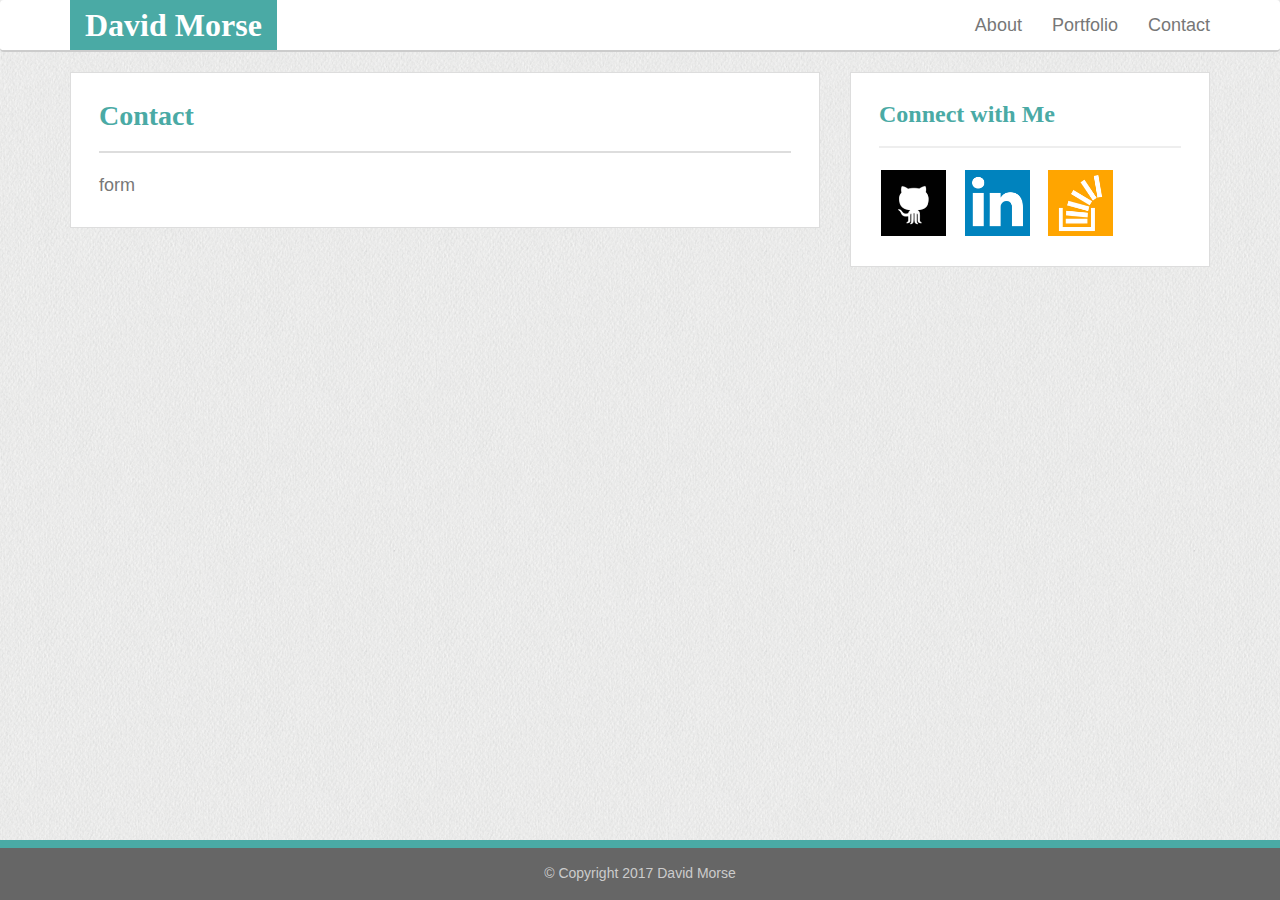
==== contact.html @ 11bc1b04 "skeleton for portfolio and contact pages" ====
<!DOCTYPE html>
<html>
<head>
  <title>Bootstrap Portfolio :: David Morse :: Contact</title>
  <meta name="viewport" content="width=device-width, initial-scale=1.0">
  <link rel="stylesheet" href="https://maxcdn.bootstrapcdn.com/bootstrap/3.3.6/css/bootstrap.min.css">
  <link rel="stylesheet" type="text/css" href="assets/css/style.css">
</head>
<body>

  
  <!-- Static navbar -->
  <nav class="navbar navbar-default">
    <div class="container">
      <div class="navbar-header">
        <div id="name" class="navbar-brand tealback">
          David Morse
        </div>
      </div>
      <div id="navbar"> <!-- class="navbar-collapse collapse" -->
        <ul class="nav navbar-nav navbar-right">
          <li><a href="index.html">About</a></li>
          <li><a href="portfolio.html">Portfolio</a></li>
          <li><a href="contact.html" class="active">Contact</a></li>
        </ul>
      </div>
      <!--/.nav-collapse -->
    </div>
    <!--/.container-fluid -->
  </nav>


  <div class="container">
    <div class="row">
      <div class="col-sm-8">
        <div class="maininner">
          <div class="page-header">
            <h1 class="tealtext">Contact</h1>
          </div>
          form
        </div>
      </div>
      <div class="col-sm-4">
        <div class="social maininner">
          <div class="page-header">
            <h3 class="tealtext">Connect with Me</h3>
          </div>
          <a href="https://github.com/dbmarshall/" title="GitHub"><img src="assets/images/social_if_github_square_black_107109.png" alt="GitHub"></a>
          <a href="https://www.Linkedin.com/in/david-m/" title="Linkedin"><img src="assets/images/social_if_linkedin_334668.png" alt="Linkedin"></a>
          <a href="https://stackoverflow.com/users/3787666/david" title="Stack Overflow"><img src="assets/images/social_if_stackoverflow_273179.png" alt="Stack Overflow" class="last"></a>
        </div>
      </div>
    </div>
  </div>

  <footer class="footer">
    <div class="container">
      <div class="copyright">
        <p>&copy; Copyright 2017 David Morse</p>
      </div>
    </div>
  </footer>

</body>
</html>
---- assets/css/style.css ----
/**
 Bootstrap Portfolio
 **/
 html, body {
  min-height: 100%;
 }
 body {
  margin-bottom: 80px;
  font-family: 'Arial', 'Helvetica Neue', Helvetica, sans-serif;
  font-size: 18px;
  color: #777;
  background: #e4e4e3 url('../images/fabric_1.png');
}
h1, h2, h3, h4, #name {
  margin-top: 0;
  font-family: 'Georgia', Times, Times New Roman, serif;
  font-weight: bold;
}
h1 {
  font-size: 28px;
}
p {
  padding: 10px 0;
  line-height: 1.7;
}
.maininner p:last-of-type {
  padding: 10px 0 0 0;
}
.navbar-default {
  background-color: #fff;
  border: none;
  border-bottom: 2px solid #ccc;
}
footer {
  color: #c5ccb8;
  text-align: center;
  background-color: #666;
  border-top: 8px solid #4aaaa5;
}
.footer {
  position: fixed;
  bottom: 0;
  width: 100%;
  height: 60px;
}
footer .copyright {
  font-size: 14px;
  color: #ccc;
  padding: 14px 0;
}
footer .copyright p {
  padding: 0;
}
#name {
  margin-left: 0;
  padding-top: 15px;
  padding-bottom: 15px;
  font-size: 32px;
  color: #fff;
  pointer-events: none;
}
.maininner {
  padding: 28px;
  background-color: #fff;
  border: 1px solid #ddd;
}
.page-header {
  margin-top: 0;
  border-bottom: 2px solid #ddd;
}
.social .page-header {
  border-bottom: 2px solid #eee;
}
img.profileimage {
  width: 35%;
  padding: 10px 22px 10px 0;
}
.tealback {
  background-color: #4aaaa5;
}
.tealtext, 
.navbar-default .navbar-nav > li > a:hover {
  color: #4aaaa5;
}
.social img {
  width: 23%;
  height: auto;
  margin: 0 3% 0 0;
  border: 2px solid #fff;
}


/* Width at 980px and below */
@media screen and (max-width: 1200px) {
  img.profileimage {
    width: 100%;
    padding: 10px 0;
  }
  .social img {
    width: 28%;
  }
}

/* Width at 980px and below */
@media screen and (max-width: 992px) {
  h3 {
      font-size: 18px;
  }
  img.profileimage {
    width: 45%;
    padding: 10px 22px 10px 0;
  }
}

/* Width at 980px and below */
@media screen and (max-width: 768px) {
  h3 {
      font-size: 24px;
  }
  #navbar {
    text-align: center;
  }
  ul.nav.navbar-nav.navbar-right {
    display: table;
    margin: 0 auto;
  }
  .nav > li {
    float: left;
  }
  #name {
    width: 100%;
    text-align: center;
  }
  .col-sm-4 {
    margin-top: 20px;
  }
  img.profileimage {
    width: 100%;
    padding: 10px 0;
  }
  .social img {
    width: 15%;
  }

}
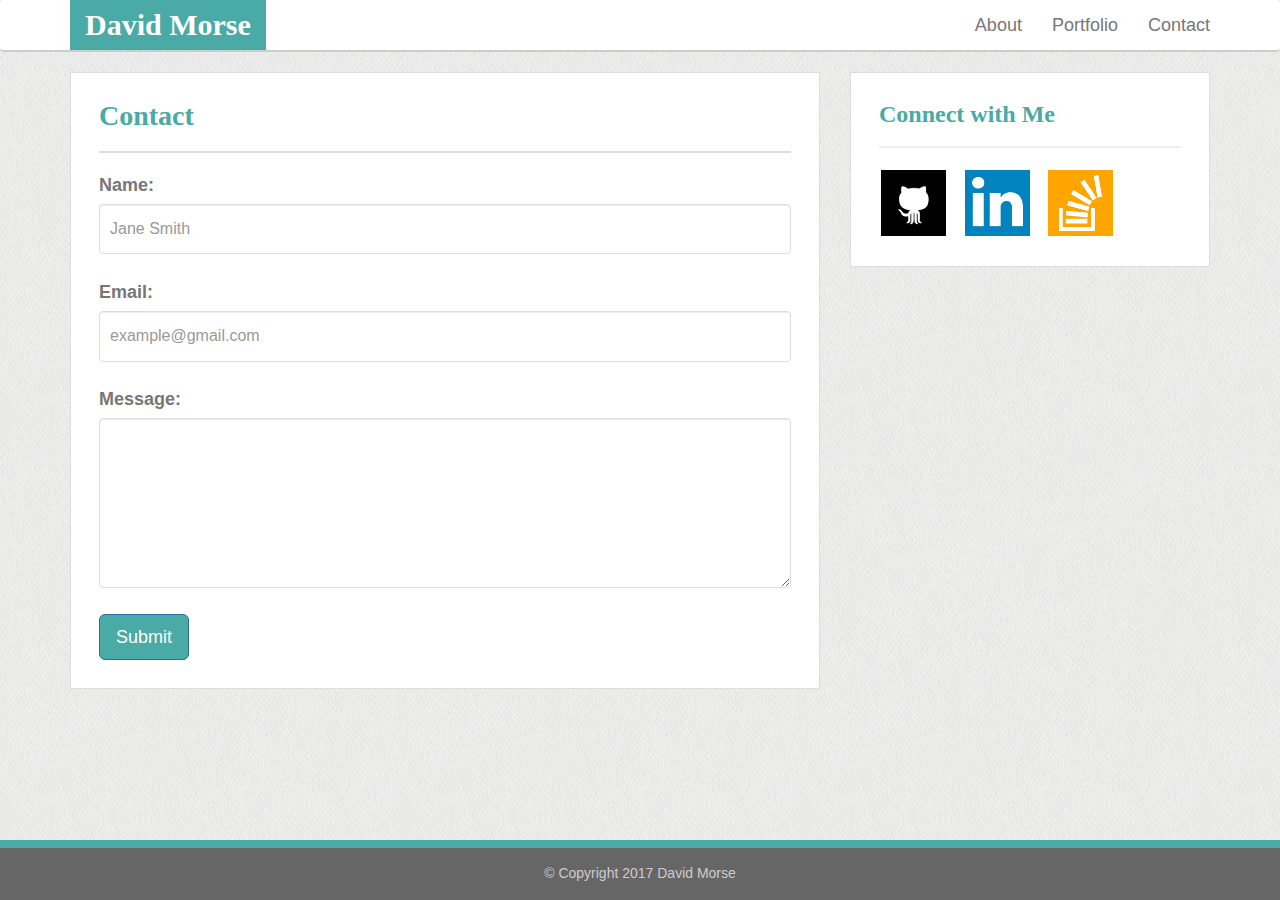
==== commit a8da3140: "contact page stylings" ====
--- a/contact.html
+++ b/contact.html
@@ -37,7 +37,22 @@
           <div class="page-header">
             <h1 class="tealtext">Contact</h1>
           </div>
-          form
+          
+          <div class="contactform">
+            <form>
+              <label for="name">Name:</label><br>
+              <input type="text" name="name" placeholder="Jane Smith" class="form-control"><br>
+
+              <label for="email">Email:</label><br>
+              <input type="text" name="email" placeholder="example@gmail.com" class="form-control"><br>
+
+              <label for="contact-message">Message:</label><br>
+              <textarea name="message" rows="6" cols="50" class="form-control"></textarea><br>
+
+              <button type="button" class="btn btn-primary btn-lg tealback">Submit</button>
+            </form>
+          </div>
+
         </div>
       </div>
       <div class="col-sm-4">
--- a/assets/css/style.css
+++ b/assets/css/style.css
@@ -55,7 +55,7 @@
   margin-left: 0;
   padding-top: 15px;
   padding-bottom: 15px;
-  font-size: 32px;
+  font-size: 30px;
   color: #fff;
   pointer-events: none;
 }
@@ -87,6 +87,28 @@
   height: auto;
   margin: 0 3% 0 0;
   border: 2px solid #fff;
+}
+input.form-control, 
+textarea.form-control {
+  width: 100%;
+  height: auto;
+  padding: 13px 10px;
+  font-size: 16px;
+  box-sizing : border-box;
+  border: 1px solid #ddd;
+}
+textarea.form-control {
+  min-height: 170px;
+  resize: vertical;
+}
+button:hover {
+  background: #53BFBA;
+}
+button:active {
+  background: #3D8C88;
+}
+button:focus {
+  outline:0;
 }
 
 
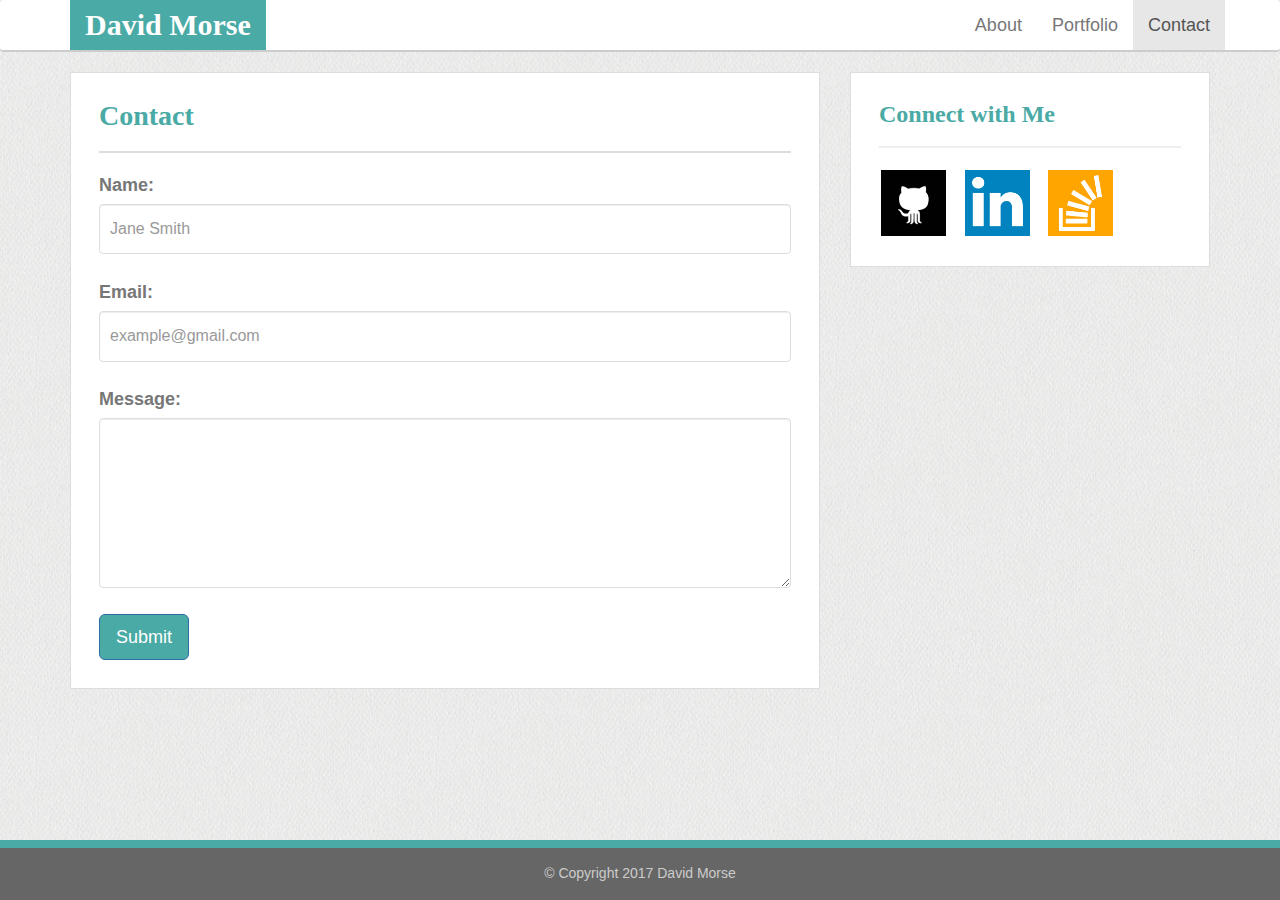
==== commit 8fee0198: "fix active classes for nav, on LI now" ====
--- a/contact.html
+++ b/contact.html
@@ -2,7 +2,7 @@
 <html>
 <head>
   <title>Bootstrap Portfolio :: David Morse :: Contact</title>
-  <meta name="viewport" content="width=device-width, initial-scale=1.0">
+  <meta name="viewport" content="width=device-width, initial-scale=1.0, maximum-scale=1.0, user-scalable=no">
   <link rel="stylesheet" href="https://maxcdn.bootstrapcdn.com/bootstrap/3.3.6/css/bootstrap.min.css">
   <link rel="stylesheet" type="text/css" href="assets/css/style.css">
 </head>
@@ -21,7 +21,7 @@
         <ul class="nav navbar-nav navbar-right">
           <li><a href="index.html">About</a></li>
           <li><a href="portfolio.html">Portfolio</a></li>
-          <li><a href="contact.html" class="active">Contact</a></li>
+          <li class="active"><a href="contact.html">Contact</a></li>
         </ul>
       </div>
       <!--/.nav-collapse -->
--- a/assets/css/style.css
+++ b/assets/css/style.css
@@ -101,13 +101,13 @@
   min-height: 170px;
   resize: vertical;
 }
-button:hover {
+button.btn-primary:hover {
   background: #53BFBA;
 }
-button:active {
+button.btn.btn-primary:active {
   background: #3D8C88;
 }
-button:focus {
+button.btn-primary:focus {
   outline:0;
 }
 
